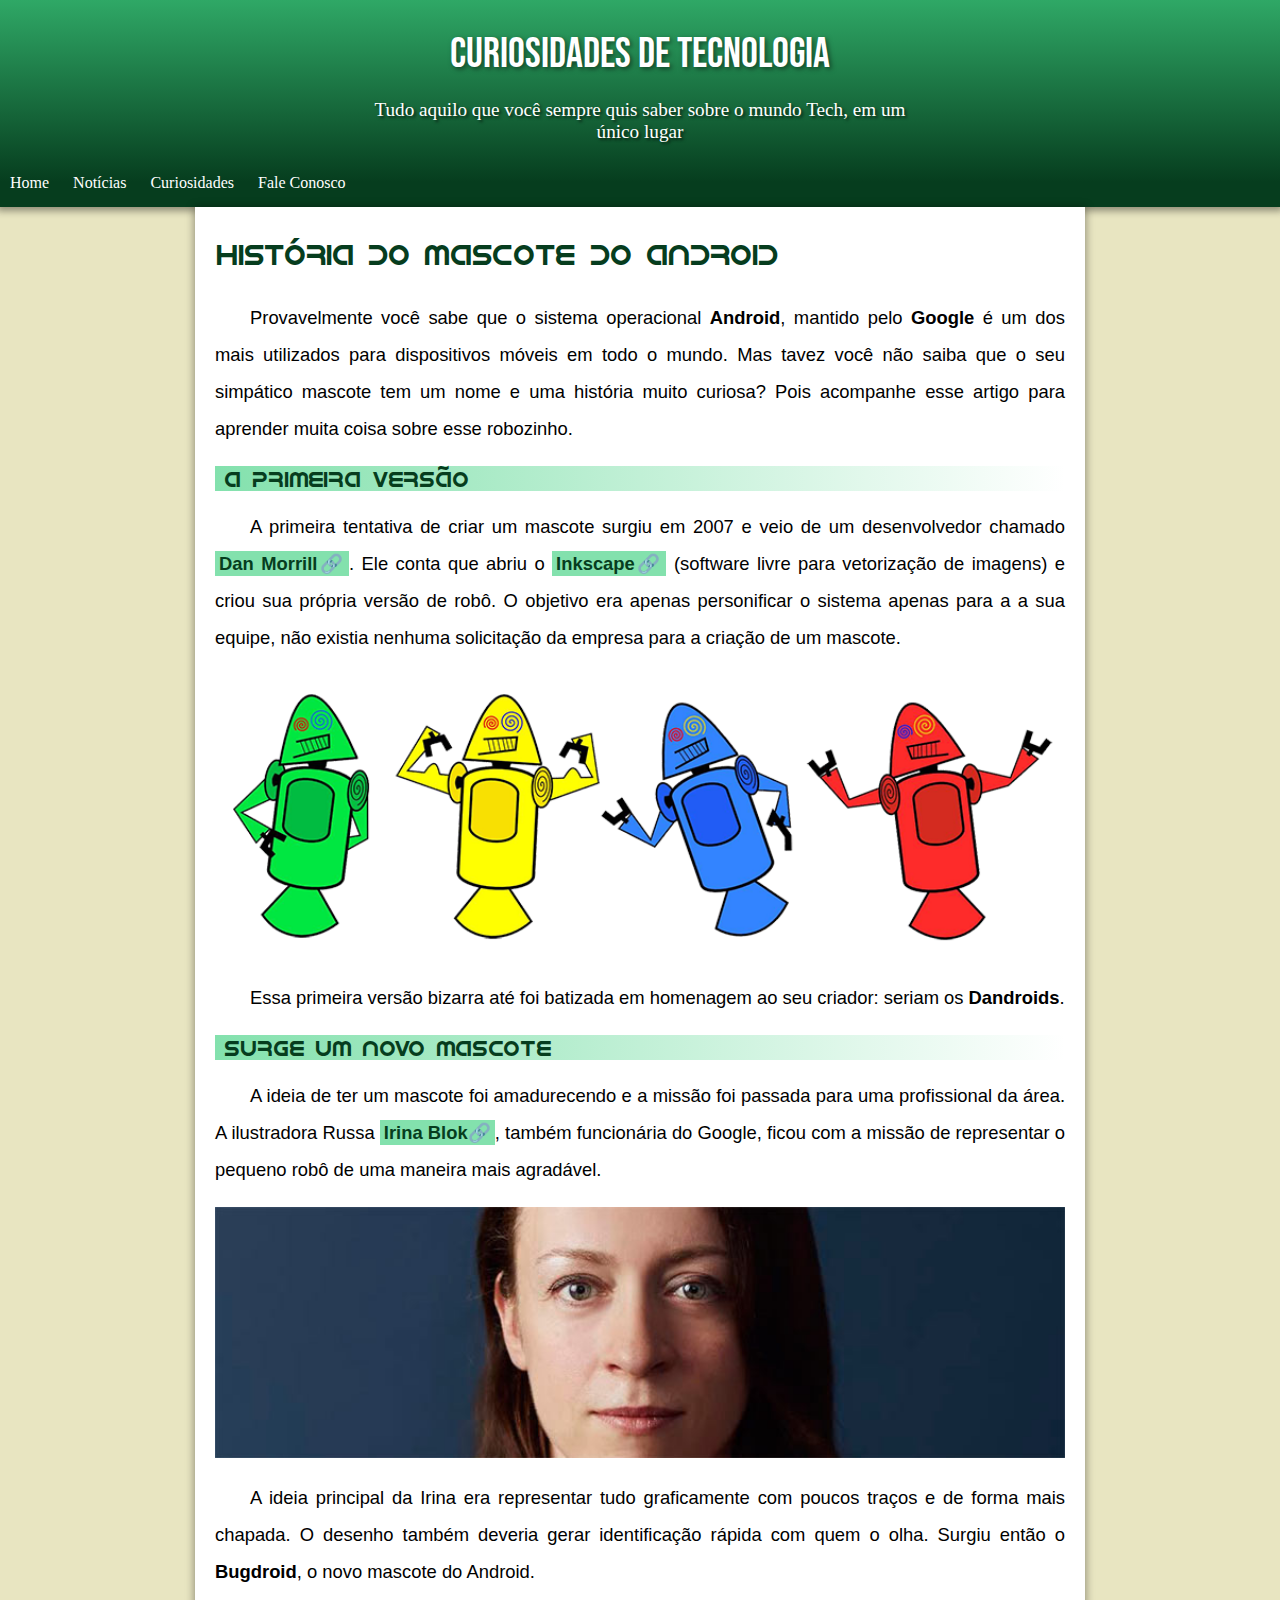
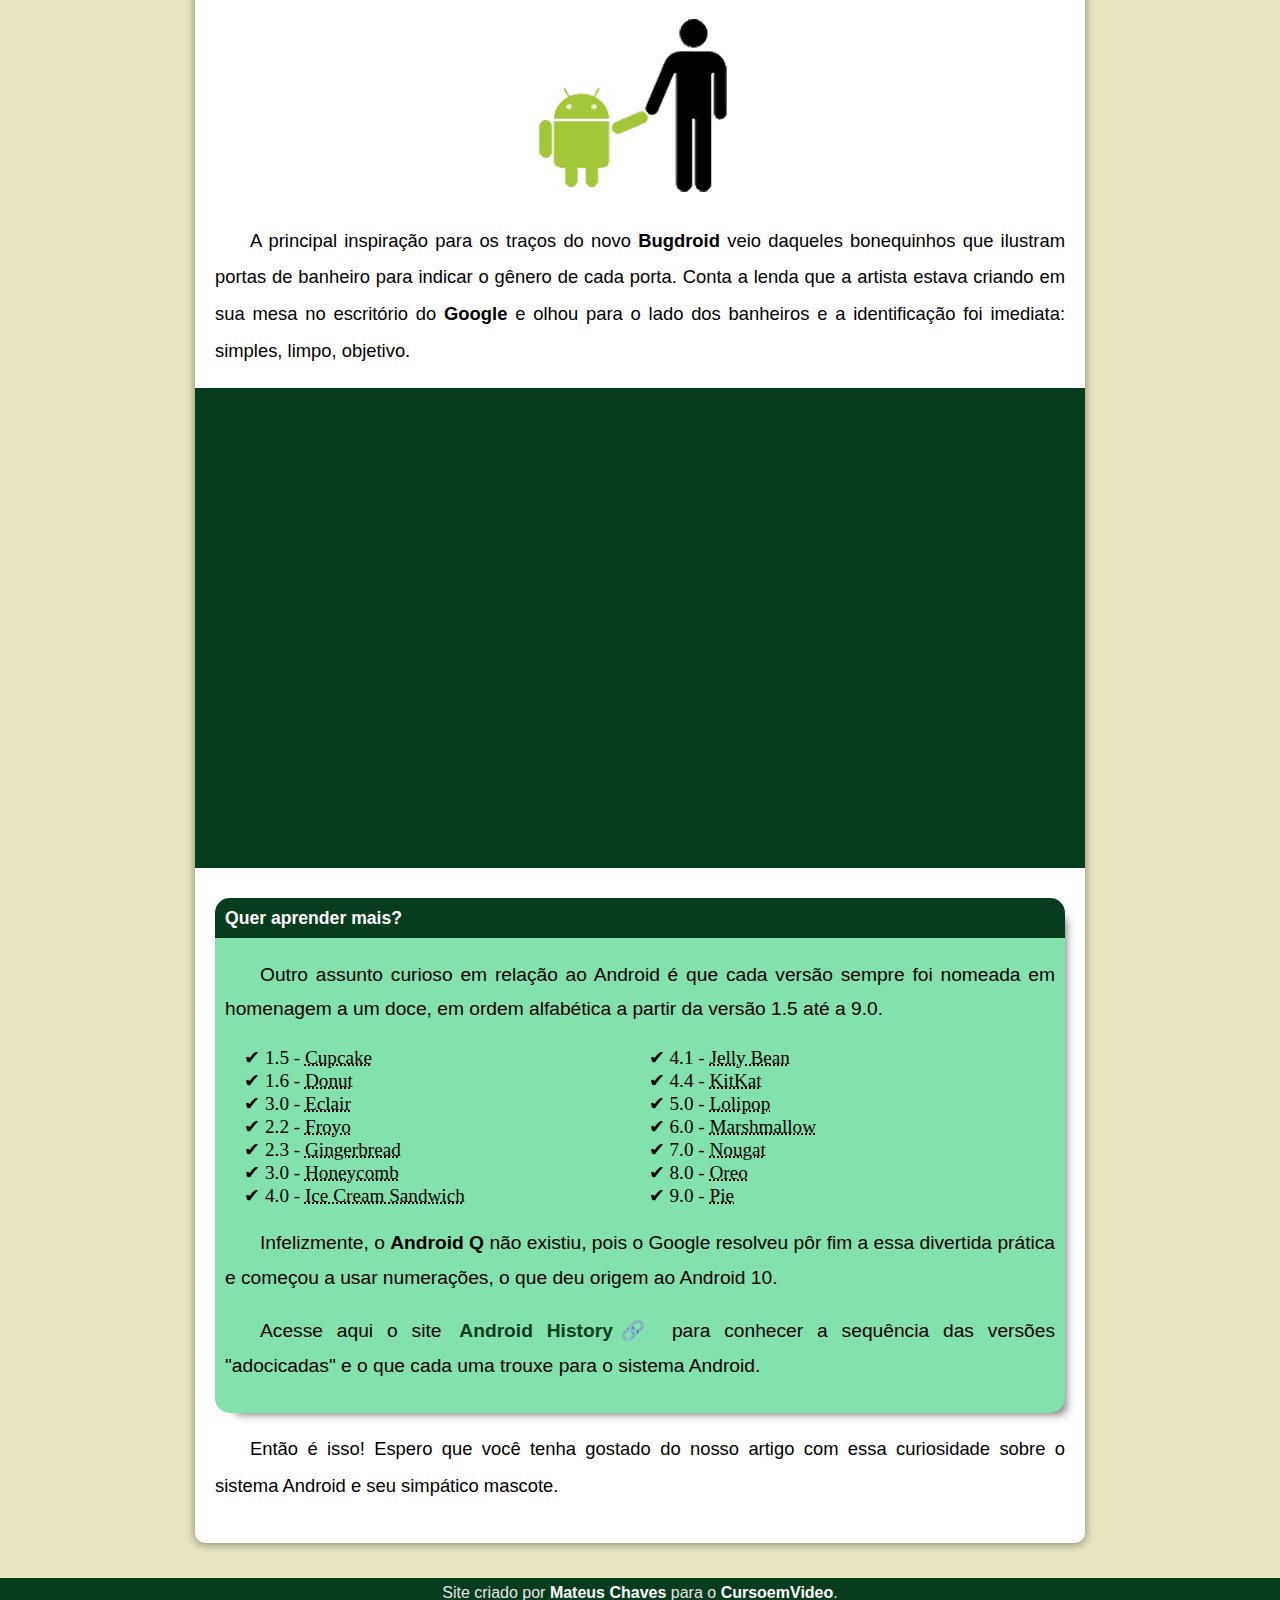
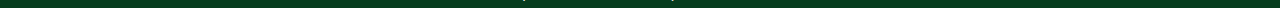
==== exercicios/android_responsivo/index.html @ fee050f0 "Initial commit" ====
<!DOCTYPE html>
<html lang="pt-br">
<head>
    <meta charset="UTF-8">
    <meta http-equiv="X-UA-Compatible" content="IE=edge">
    <meta name="viewport" content="width=device-width, initial-scale=1.0">
    <title>Como surgiu o mascote do Android?</title>
    <link rel="shortcut icon" href="pacote-projeto-d010/imagens/favicon.ico" type="image/x-icon">
    <link rel="stylesheet" href="style.css">
</head>
<body>
    <header>
        <h1>Curiosidades de Tecnologia</h1>
        <p>Tudo aquilo que você sempre quis saber sobre o mundo Tech, em um único lugar</p>
        <nav><a href="#">Home</a> <a href="#">Notícias</a> <a href="#">Curiosidades</a> <a href="#">Fale Conosco</a></nav>
    </header>
    <main>
        <h1>História do Mascote do Android</h1>

        <p>Provavelmente você sabe que o sistema operacional <strong>Android</strong>, mantido pelo <strong>Google</strong> é um dos mais utilizados para dispositivos móveis em todo o mundo. Mas tavez você não saiba que o seu simpático mascote tem um nome e uma história muito curiosa? Pois acompanhe esse artigo para aprender muita coisa sobre esse robozinho.</p>

        <h2>A primeira versão</h2>

        <p>A primeira tentativa de criar um mascote surgiu em 2007 e veio de um desenvolvedor chamado <a href="https://androidcommunity.com/dan-morrill-shows-us-the-android-mascot-that-almost-was-20130103/" class="externo" target="_blank" rel="external">Dan Morrill</a>. Ele conta que abriu o <a href="https://inkscape.org/pt-br/" class="externo" target="_blank" rel="external">Inkscape</a> (software livre para vetorização de imagens) e criou sua própria versão de robô. O objetivo era apenas personificar o sistema apenas para a a sua equipe, não existia nenhuma solicitação da empresa para a criação de um mascote.</p>

        <picture>
            <source media="(max-width: 850px)" srcset="pacote-projeto-d010/imagens/dan-droids-pq.png" type="image/png">
            <img src="pacote-projeto-d010/imagens/dan-droids.png" alt="dan-droids" id="dan-droids">
        </picture>

        <p>Essa primeira versão bizarra até foi batizada em homenagem ao seu criador: seriam os <strong>Dandroids</strong>.</p>

        <h2>Surge um novo mascote</h2>

        <p>A ideia de ter um mascote foi amadurecendo e a missão foi passada para uma profissional da área. A ilustradora Russa <a href="https://www.irinablok.com/android" class="externo" target="_blank" rel="external">Irina Blok</a>, também funcionária do Google, ficou com a missão de representar o pequeno robô de uma maneira mais agradável.</p>

        <picture>
            <source media="(max-width: 850px)" srcset="pacote-projeto-d010/imagens/irina-blok-pq.jpg" type="image/jpeg">
            <img src="pacote-projeto-d010/imagens/irina-blok.jpg" alt="Irina Blok" id="irina-blok">
        </picture>

        <p>A ideia principal da Irina era representar tudo graficamente com poucos traços e de forma mais chapada. O desenho também deveria gerar identificação rápida com quem o olha. Surgiu então o <strong>Bugdroid</strong>, o novo mascote do Android.</p>

        <img src="pacote-projeto-d010/imagens/bugdroid.png" alt="bugdroid" id="bugdroid">

        <p>A principal inspiração para os traços do novo <strong>Bugdroid</strong> veio daqueles bonequinhos que ilustram portas de banheiro para indicar o gênero de cada porta. Conta a lenda que a artista estava criando em sua mesa no escritório do <strong>Google</strong> e olhou para o lado dos banheiros e a identificação foi imediata: simples, limpo, objetivo.</p>
        <div class="div-do-video">
            <iframe class="video" width="890" height="490" src="https://www.youtube.com/embed/l2UDgpLz20M" title="YouTube video player" frameborder="0" allow="accelerometer; autoplay; clipboard-write; encrypted-media; gyroscope; picture-in-picture" allowfullscreen></iframe>
        </div>
         <aside>
             <h1>Quer aprender mais?</h1> 
             
                <p>Outro assunto curioso em relação ao Android é que cada versão sempre foi nomeada em homenagem a um doce, em ordem alfabética a partir da versão 1.5 até a 9.0.</p>
                <ul>
                    <li>1.5 - <abbr title="Bolo de Copo">Cupcake</abbr></li>
                    <li>1.6 - <abbr title="Rosquinha">Donut</abbr></li>
                    <li>3.0 - <abbr title="Bomba">Eclair</abbr></li>
                    <li>2.2 - <abbr title="Iogurte Congelado">Froyo</abbr></li>
                    <li>2.3 - <abbr title="Biscoite de Gengibre">Gingerbread</abbr></li>
                    <li>3.0 - <abbr title="Favo de Mel">Honeycomb</abbr></li>
                    <li>4.0 - <abbr title="Sanduíche de Sorvete">Ice Cream Sandwich</abbr></li>
                    <li>4.1 - <abbr title="Jujuba">Jelly Bean</abbr></li>
                    <li>4.4 - <abbr title="KitKat">KitKat</abbr></li>
                    <li>5.0 - <abbr title="Pirulito">Lolipop</abbr></li>
                    <li>6.0 - <abbr title="Marshmallow">Marshmallow</abbr></li>
                    <li>7.0 - <abbr title="Torrone">Nougat</abbr></li>
                    <li>8.0 - <abbr title="Oreo">Oreo</abbr></li>
                    <li>9.0 - <abbr title="Torta">Pie</abbr></li>
                </ul>
                <p>Infelizmente, o <strong>Android Q</strong> não existiu, pois o Google resolveu pôr fim a essa divertida prática e começou a usar numerações, o que deu origem ao Android 10.</p>
            
                <p>Acesse aqui o site <a href="https://www.android.com/intl/en_nz/history/#/marshmallow" class="externo" target="_blank" rel="external">Android History</a> para conhecer a sequência das versões "adocicadas" e o que cada uma trouxe para o sistema Android.</p>
         </aside>

        <p>Então é isso! Espero que você tenha gostado do nosso artigo com essa curiosidade sobre o sistema Android e seu simpático mascote.</p>
    </main>
    <footer>
        <p>Site criado por <strong>Mateus Chaves</strong> para o <strong>CursoemVideo</strong>.</p>
    </footer>
</body>
</html>
---- exercicios/android_responsivo/style.css ----
@charset "utf-8";

@import url('https://fonts.googleapis.com/css2?family=Bebas+Neue&display=swap');

@font-face {
    font-family: "Android";
    src: url("pacote-projeto-d010/fontes/idroid.otf") format('opentype');
}
@font-face {
    font-family: 'Bebas';
    src: url("pacote-projeto-d010/fontes/BebasNeue-Regular.ttf") format("Truetype")
}
:root {
    --cor1: #c5ebd6;
    --cor2: #83e1ad;
    --cor3: #3ddc84;
    --cor4: #2fa866;
    --cor5: #063d1e;
    --cor-fundo: #E8E5C1;

    --fonte-padrao: Arial, Verdana, Helvetica, sans-serif;
    --fonte-destaque:'Bebas Neue', 'cursive'; 
    --fonte-android: 'Android', 'cursive';
}

body {
    margin: 0px;
    background-color: var(--cor-fundo);
    min-width: 500px;
}
header {
    width: 100%;
    background-image: linear-gradient(0deg, var(--cor5) 12%, var(--cor4));
    height: 207px;
    box-shadow: 0px 1px 7px 3px rgba(0, 0, 0, 0.377);
}

header > h1 {
    margin: auto;
    padding: 30px 0px 20px 0px;
    text-align: center;
    font-size: 2.6em;
    font-family: var(--fonte-destaque);
    color: white;
    font-weight: 200;
    text-shadow: 2px 2px 5px rgba(0, 0, 0, 0.507);
    width: 380px;
}
header > p {
    margin: 0px auto;
    text-align: center;
    font-size: 1.2em;
    color: white;
    text-shadow: 2px 2px 3px rgba(0, 0, 0, 0.655);
    max-width: 535px;
    min-width: 438px;
}
header > nav {
    padding: 31px 0px 0px 0px;
    width: 360px;
}
header > nav > a {
    text-decoration: none;
    color: white;
    padding: 11px 10px;
    border-radius: 3px;
    transition-duration: 0.3s;
}
header > nav > a:hover {
    background-color: var(--cor3);
    color: var(--cor5);
    transition-duration: 0.5s;
}
main {
    background-color: white;
    padding: 20px;
    max-width: 850px;
    min-width: 450px;
    margin: 0px auto 35px auto;
    border-radius: 0px 0px 10px 10px;
    box-shadow: 0px 1px 8px 1px #00000060;
}
main > h1 {
    font-size: 1.8em;
    font-family: var(--fonte-android);
    font-weight: 500;
    margin-top: 0px;
    text-align: center;
    max-width: 565px;
    min-width: 420px;
    padding: 10px 0px;
    color: var(--cor5);
}
main > h2 {
    font-size: 1.35em;
    font-family: var(--fonte-android);
    font-weight: 500;
    color: var(--cor5);
    background-image: linear-gradient(90deg, var(--cor2), transparent);
    text-indent: 10px;
}
main > p {
    font-size: 1.15em;
    font-family: var(--fonte-padrao);
    line-height: 2em;
    text-align: justify;
    text-indent: 35px;
}
main > strong {
    color: var(--cor5);
}
a.externo {
    color: var(--cor5);
    background-color: var(--cor2);
    font-weight: 600;
    text-decoration: none;
    padding: 2px 4px;
}
a.externo:hover {
    text-decoration: underline;
}
a.externo::after {
    content: '\1F517';
}
#dan-droids {
    width: 100%;
}
#irina-blok {
    width: 100%;
} 
#bugdroid {
    display: block;
    margin: auto;
    max-width: 350px;
}
.div-do-video {
    background-color: var(--cor5);
    margin: 0px -20px 30px -20px;
    position: relative;
    padding-bottom: 56.5%;
}
.video {
    position: absolute;
    width: 100%;
    height: 100%;
}
main > aside {
    background-color: var(--cor2);
    border-radius: 15px;
    padding: 0px 10px 10px 10px;
    margin: 0px 0px;
    box-shadow: 10px 10px 10px -9px rgba(0, 0, 0, 0.57);
}
main > aside > h1 {
    background-color: var(--cor5);
    height: 40px;
    font-size: 1.1em;
    margin: 0px -10px;
    padding: 0px 0px 0px 10px;
    color: white;
    border-radius: 15px 15px 0px 0px;
    line-height: 40px;
    font-family: var(--fonte-padrao);
}
main > aside > p {
    text-align: justify;
    font-size: 1.2em;
    font-family: var(--fonte-padrao);
    line-height: 1.8em;
    text-indent: 35px;
}
main > aside > ul {
    list-style-type: '\2714\0020';
    columns: 2;
    font-size: 1.2em;
}
footer {
    height: 30px;
    background-color: var(--cor5);
}
footer > p {
    font-family: var(--fonte-padrao);
    color: rgb(230, 228, 228);
    line-height: 30px;
    text-align: center;
}
footer > p > strong {
    color: white;
}
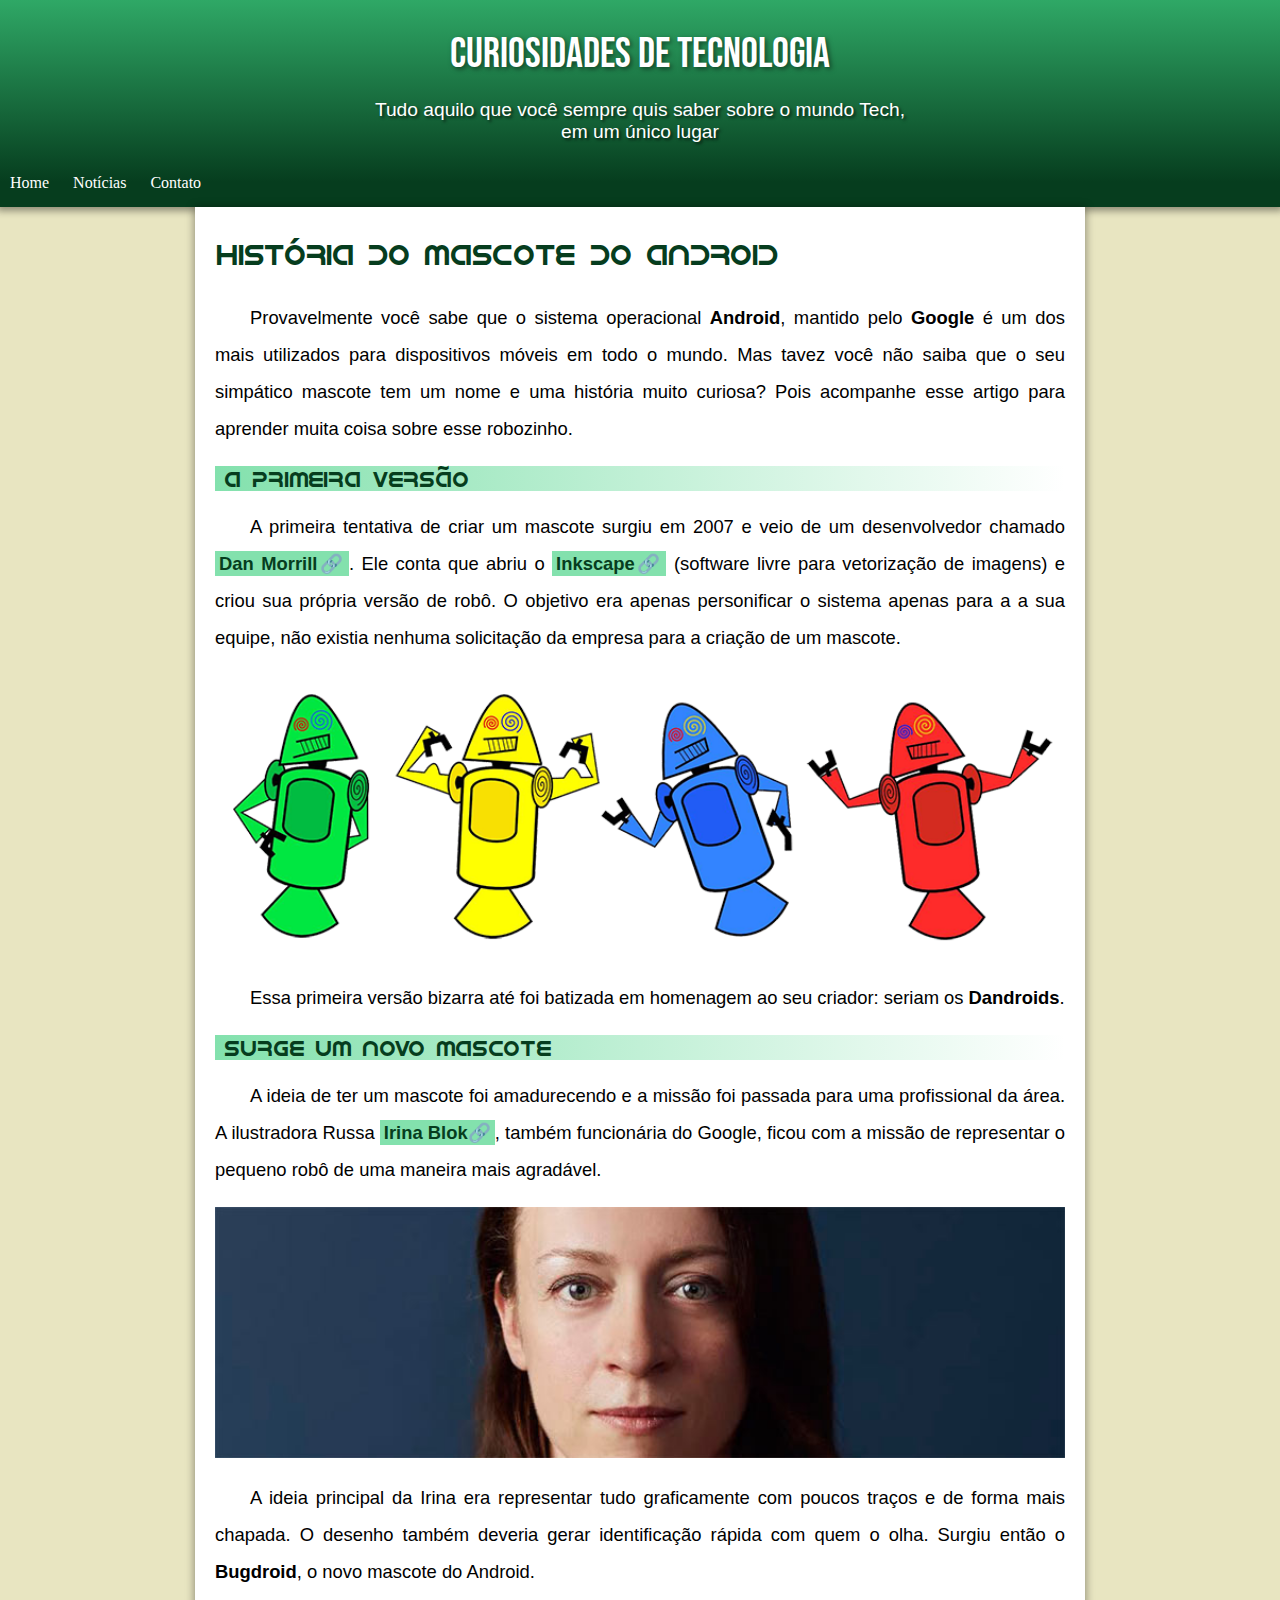
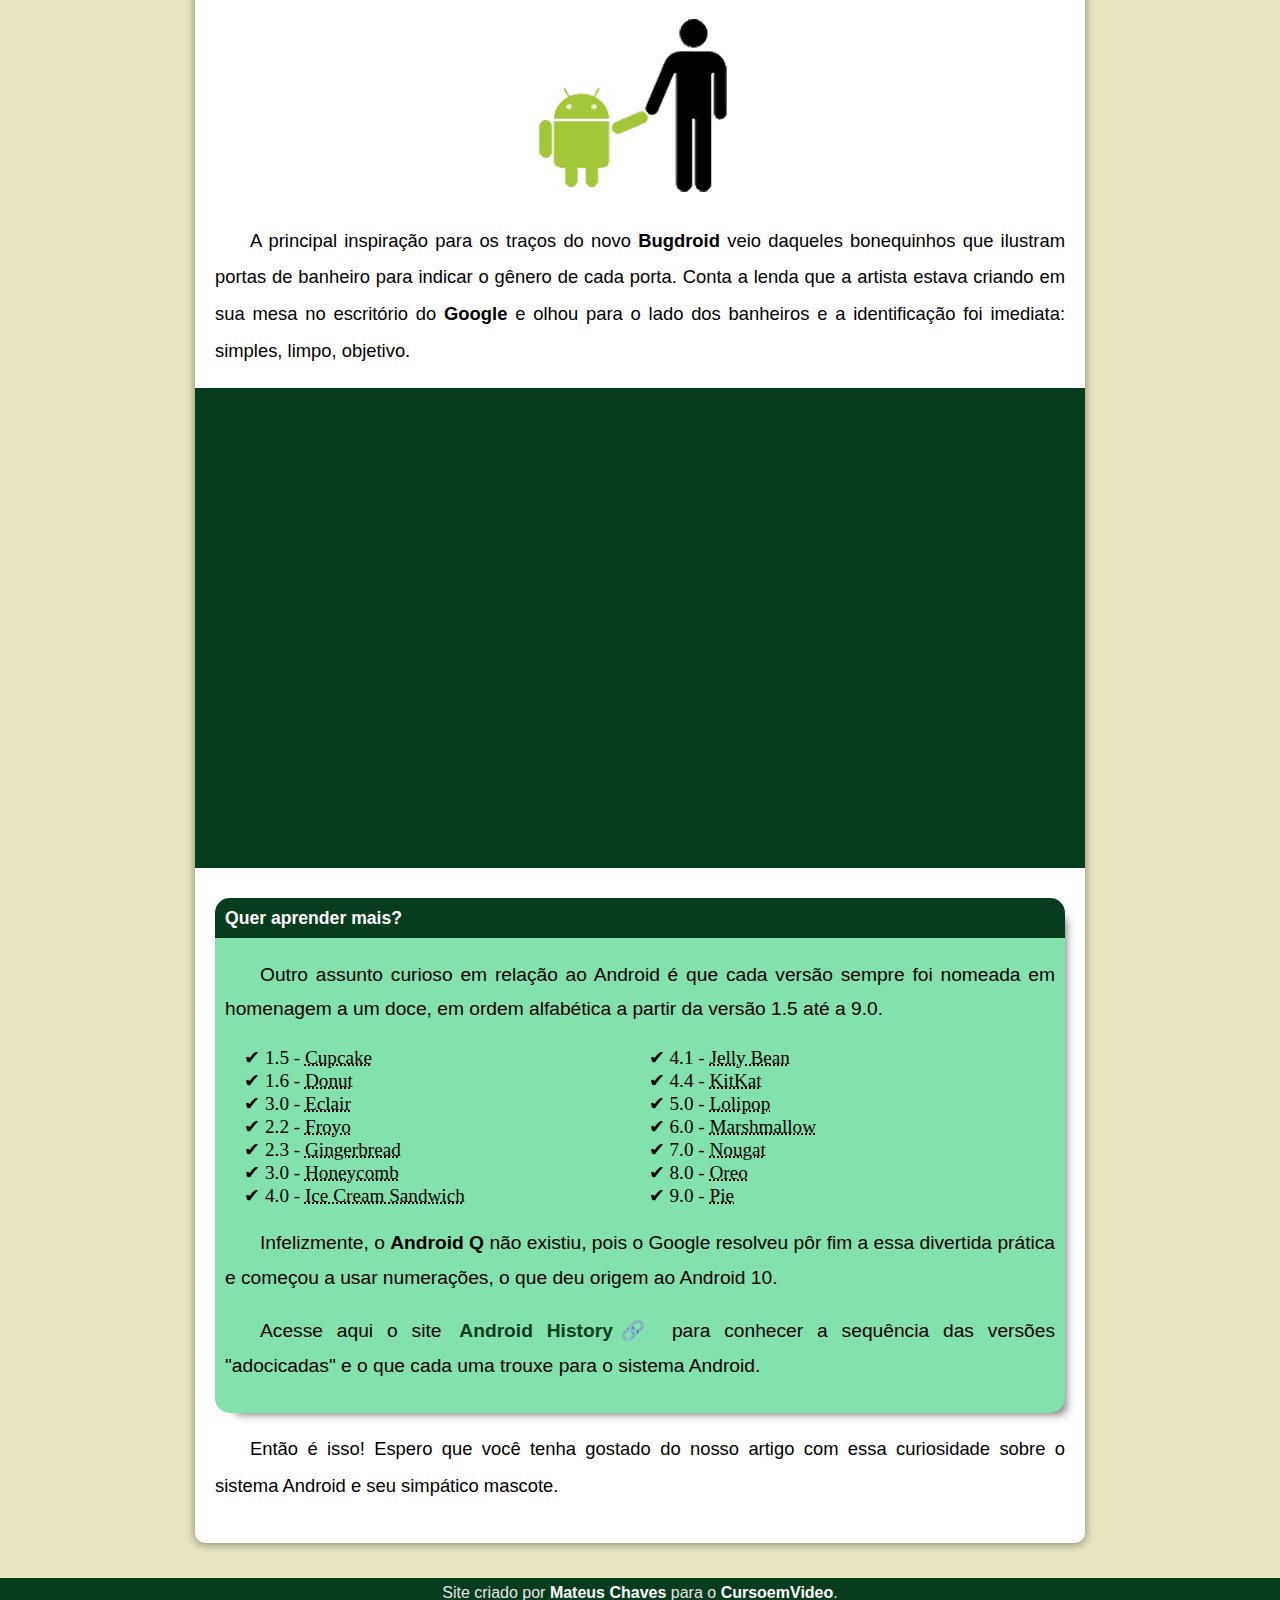
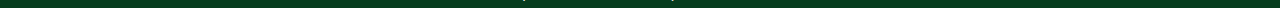
==== commit d6cb3a64: "Menu reduzido" ====
--- a/exercicios/android_responsivo/index.html
+++ b/exercicios/android_responsivo/index.html
@@ -12,7 +12,7 @@
     <header>
         <h1>Curiosidades de Tecnologia</h1>
         <p>Tudo aquilo que você sempre quis saber sobre o mundo Tech, em um único lugar</p>
-        <nav><a href="#">Home</a> <a href="#">Notícias</a> <a href="#">Curiosidades</a> <a href="#">Fale Conosco</a></nav>
+        <nav><a href="#">Home</a> <a href="#">Notícias</a> <a href="#">Contato</a></nav>
     </header>
     <main>
         <h1>História do Mascote do Android</h1>
--- a/exercicios/android_responsivo/style.css
+++ b/exercicios/android_responsivo/style.css
@@ -50,6 +50,7 @@
     margin: 0px auto;
     text-align: center;
     font-size: 1.2em;
+    font-family: var(--fonte-padrao);
     color: white;
     text-shadow: 2px 2px 3px rgba(0, 0, 0, 0.655);
     max-width: 535px;
@@ -57,7 +58,7 @@
 }
 header > nav {
     padding: 31px 0px 0px 0px;
-    width: 360px;
+    width: 400px;
 }
 header > nav > a {
     text-decoration: none;
